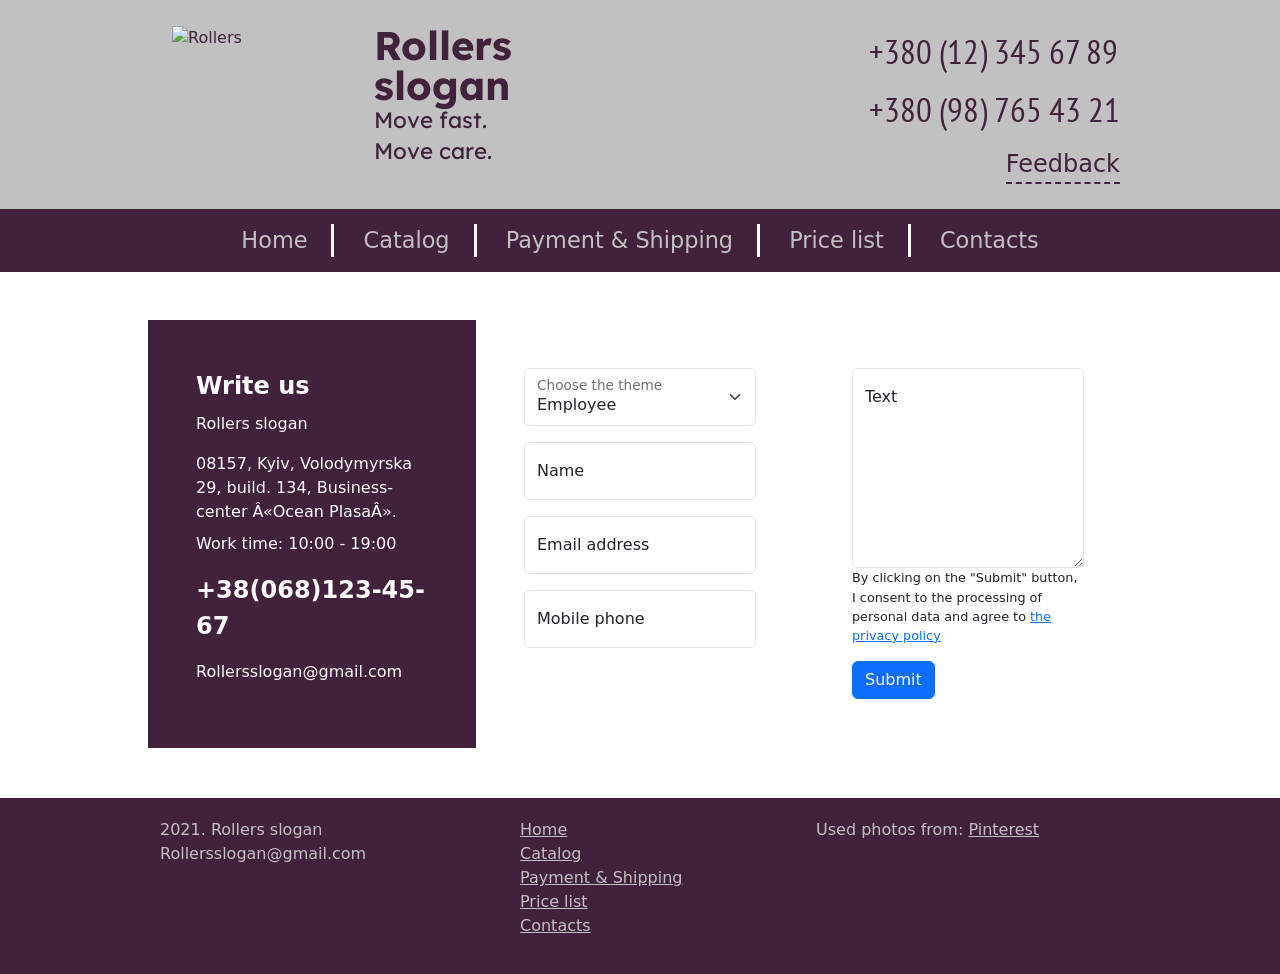
==== Web/contacts.html @ ca908b7d "contacts page" ====
<!DOCTYPE html>
<html>
<head>
	<title>Roller-skates</title>
    <link rel="stylesheet" href="styles/general.css">

    <link rel="stylesheet" href="styles/header.css">
    <link rel="stylesheet" href="styles/menu.css">
    <link rel="stylesheet" href="styles/main-section.css">
    <link rel="stylesheet" href="styles/footer.css">
	<!-- CSS only -->
	<meta name="viewport" content="width=device-width, initial-scale=1.0">
	<link href="https://cdn.jsdelivr.net/npm/bootstrap@5.0.0-beta3/dist/css/bootstrap.min.css" rel="stylesheet" integrity="sha384-eOJMYsd53ii+scO/bJGFsiCZc+5NDVN2yr8+0RDqr0Ql0h+rP48ckxlpbzKgwra6" crossorigin="anonymous">
	<script src="https://cdn.jsdelivr.net/npm/@popperjs/core@2.9.2/dist/umd/popper.min.js" integrity="sha384-IQsoLXl5PILFhosVNubq5LC7Qb9DXgDA9i+tQ8Zj3iwWAwPtgFTxbJ8NT4GN1R8p" crossorigin="anonymous"></script>
	<script src="https://cdn.jsdelivr.net/npm/bootstrap@5.0.0/dist/js/bootstrap.min.js" integrity="sha384-lpyLfhYuitXl2zRZ5Bn2fqnhNAKOAaM/0Kr9laMspuaMiZfGmfwRNFh8HlMy49eQ" crossorigin="anonymous"></script>	
</head>
<body>
	<div>
		<header>
	        <div class="content-container" style="color: #42213D;">

	        	<div class="row">
		            <div class="col-sm">
		            	<div class="row" style="float: left; display: flex;  margin: 25px 0;">
		            		<div class="col-sm-6" style="align-items: right;">
			                	<img src="https://i.pinimg.com/236x/af/53/f6/af53f6d822b1537bd895008fa3cf0e37.jpg" style="width: 150px; height: 150px;" alt="Rollers">
			                </div>
			                <div class="col-sm-6" style=" font-family: 'Lexend Deca', sans-serif; position: relative; line-height: 1;">
		                    	<p class="m-0" style=" margin: 30px 5px; font-size: 2.5em; font-weight: bold;">Rollers slogan</p>
		                    	<p style="font-size: 1.4em; line-height: 1.4em;">Move fast.<br>Move care.</p>
			                </div>
		            	</div>
		            </div>

		            <div class="col-sm">
		            	<div id="feedback-info-holder">
			                <p class="contact-item">+380 (12) 345 67 89</p>
			                <p class="contact-item">+380 (98) 765 43 21</p>
			                <p class="m-0" id="feedback-form-link">Feedback</p>
		            	</div>
		        	</div>
		        </div>
    		</div>		
	  	</header>

		<nav style="width: 100%; background-color: #42213D;">
	        <div class="content-container" id="main-menu-content">
	            <ul class="ps-0 mb-0">
	                <li class="px-4" style="border-right: 3px solid white"><a href="home.html">Home</a></li>
	                <li class="px-4" style="border-right: 3px solid white"><a href="index.html">Catalog</a></li>
	                <li class="px-4" style="border-right: 3px solid white"><a href="#">Payment & Shipping</a></li>
	                <li class="px-4" style="border-right: 3px solid white"><a href="#">Price list</a></li>
	                <li class="px-4"><a href="contacts.html">Contacts</a></li>
	            </ul>
	        </div>
	    </nav>

	    <div class="content-container d-flex flex-column justify-content-evenly pt-5">

	    	<div class="row" style="background-color: white; margin-bottom: 50px;">

		    	<div class="col-sm-4 p-5" style="background-color: #42213D; color: white;">
		    		<p class="mb-2" style="font-size: 1.5em; font-weight: bold;">Write us</p>
		    		<p>Rollers slogan</p>
					<p class="mb-2">08157, Kyiv, Volodymyrska 29, build. 134, Business-center «Ocean Plasa».</p>
					<p>Work time: 10:00 - 19:00</p>
					<p style="font-size: 1.5em; font-weight: bold; overflow-wrap: anywhere;">+38(068)123-45-67</p>
					<p style="overflow-wrap: anywhere;">Rollersslogan@gmail.com</p>

		    	</div>

		    	<div class="col-sm-4 p-5" style="">

		    		<div class="form-floating">
					  	<select class="form-select" id="floatingSelect" aria-label="Floating label select example">
					   		<option selected>Employee</option>
					    	<option value="1">Claim</option>
					    	<option value="2">Resume</option>
					    	<option value="3">Delivering</option>
					  	</select>
					  	<label for="floatingSelect">Choose the theme</label>
					</div>


					<div class="form-floating my-3">
					  	<input type="name" class="form-control" id="floatingInput" placeholder="name@example.com">
					  	<label for="floatingInput">Name</label>
					</div>

					<div class="form-floating my-3">
					  	<input type="email" class="form-control" id="floatingInput" placeholder="name@example.com">
					  	<label for="floatingInput">Email address</label>
					</div>

					<div class="form-floating my-3">
					  	<input type="phone" class="form-control" id="phone" placeholder="name@example.com">
					  	<label for="floatingInput">Mobile phone</label>
					</div>
					<script type="text/javascript">
						$("#phone").inputmask({"mask": "(999) 999-9999"});
					</script>
		    	</div>

		    	<div class="col-sm-4 p-5">
		    		<div class="form-floating">
					  	<textarea class="form-control" placeholder="Leave a comment here" id="floatingTextarea2" style="height: 200px"></textarea>
					  	<label for="floatingTextarea2">Text</label>
					</div>
					<p style="font-size: 0.8em;">By clicking on the "Submit" button, I consent to the processing of personal data and agree to <a href="https://www.google.com/url?sa=t&rct=j&q=&esrc=s&source=web&cd=&cad=rja&uact=8&ved=2ahUKEwjAidej97rwAhWplIsKHQskANsQFjAQegQIKhAD&url=https%3A%2F%2Fpolicies.google.com%2Fprivacy%3Fhl%3Den-US&usg=AOvVaw3RTtfJtR2-cXACFp7Z7hmn">the privacy policy</a></p>
					<button type="button" class="btn btn-primary">Submit</button>
		    	</div>

	    	</div>

	    	
	    </div>
	</div>



	<footer id="main-footer">

		<div class="content-container" id="main-footer-content">
			<div class="row">

				<div class="col-sm-4">
				    <div id="main-footer-info">
				        2021. Rollers slogan
				        <p style="overflow-wrap: anywhere;">Rollersslogan@gmail.com</p>
				    </div>
				</div>	
				
				<div class="col-sm-4">
				    <div id="main-footer-menu">
				            <ul>
				                <li><a href="home.html">Home</a></li>
				                <li><a href="index.html">Catalog</a></li>
				                <li><a href="#">Payment & Shipping</a></li>
				                <li><a href="#">Price list</a></li>
				                <li><a href="contacts.html">Contacts</a></li>
				            </ul>
				    </div>
				</div>
			    
			    <div class="col-sm-4">
				    <div id="used-sources">
				        	Used photos from:
				            <a href="https://www.pinterest.ru" target="_blank">Pinterest</a>
				    </div>
				</div>
			</div>
		</div>

		</footer>
</body>
</html>
---- Web/styles/general.css ----
/*'PT Sans'*/
@import url('https://fonts.googleapis.com/css2?family=PT+Sans&display=swap');
/*'PT Sans Narrow'*/
@import url('https://fonts.googleapis.com/css2?family=PT+Sans+Narrow&display=swap');
/*'Lexend Deca'*/
@import url('https://fonts.googleapis.com/css2?family=Lexend+Deca&display=swap');

html {
    scroll-behavior: smooth;
}

body {
    width: 100%;
    font-family: 'PT Sans', sans-serif;
    font-size: 14px;
    line-height: 22px;

    background-image: url("https://i.pinimg.com/564x/78/33/6a/78336aeec00b35302a378f59ad769f04.jpg");
    background-attachment: fixed;
    background-size: cover;
    background-position: center;

    display: flex;
    flex-direction: column;
    justify-content: space-between;
}

.content-container {
    display: block;
    max-width: 980px;
    height: 100%;
    margin: auto;
    padding: 0 10px;
}
---- Web/styles/header.css ----
/*'Lexend Deca'*/
@import url('https://fonts.googleapis.com/css2?family=Lexend+Deca&display=swap');
/*'PT Sans Narrow'*/
@import url('https://fonts.googleapis.com/css2?family=PT+Sans+Narrow&display=swap');

header {
    display: block;
    width: 100%;
    min-height: 200px;
    background-color: #C2C1C2;
}


#feedback-info-holder {
    float: right;
    margin-top: 30px;
}

.contact-item {
    font-size: 2.2em;
    line-height: 1.2em;
    font-family: 'PT Sans Narrow', sans-serif;
}

#feedback-form-link {
    margin-top: 15px;
    font-size: 1.5em;
    border-bottom: 2px dashed #42213D;
    float: right;
    transition: all 0.15s 0s ease-in-out;
    cursor: pointer;
}

#feedback-form-link:hover {
    color: #BD4089;
    border-bottom-color: #BD4089;
}

#feedback-form-link:active {
    color: #BD4089;
    border-bottom-color: #BD4089;
}
---- Web/styles/menu.css ----
#main-menu-content{
    text-align: center;
}

#main-menu-content li {
    display: inline-block;
    position: relative;
    box-sizing: content-box;
    margin: 15px 0;
    list-style-type: none;
}


#main-menu-content li a {
    color: #C2C1C2;
    font-size: 1.4em;
    text-decoration: none;
    transition: color 0.12s 0s ease-in;
}

#main-menu-content li:hover a {
    color: #BD4089;
}
---- Web/styles/main-section.css ----
#path-content {
    height: 40px;
    line-height: 40px;
    background-color: #C2C1C2;
}

#path-content a {
    color: #42213D;
    text-decoration: none;
}

#path-content a:hover {
    color: #BD4089;
}

/*---------------------------main-section----------------------------*/

#main-content {
    display: flex;
    padding-top: 15px;
    background-color: #C2C1C2;
    padding-bottom: 100px;
}

#categories-list {
    list-style-type: none;
    height: auto;
    overflow: hidden;
}

.category-title {
    font-size: 1.4em;
    cursor: pointer;
    transition: color 0.15s 0s ease-in-out;
}

.category-title:hover {
    color: #BD4089;
}

.subcategories-list {
    list-style-type: square;
    list-style-position: inside;
    padding: 3px 0;
    margin-left: 20px;
    width: auto;
    overflow: hidden;
    transition: max-height 0.2s 0s ease-in-out;
}

.subcategories-list a {
    color: #42213D;
    text-decoration: none;
}

.subcategories-list a:hover {
    color: #BD4089;
}

/*=----------------------------------------rightblock------------------------------*/

#center {
    flex: 1;
    color: #42213D;
}

#catalog-pages-holder {
    width: 100%;
    position: relative;
}

.catalog-page {
    width: 100%;
    display: flex;
    flex-wrap: wrap;
    flex-direction: row;
    justify-content: space-between;
}

.product-card {
    position: relative;
    width: 250px;
    height: 350px;
    margin-bottom: 15px;
    padding: 15px 0 ;
    background-color: #42213D;
    transition: all 0.2s 0s ease-in-out;
}

.product-card:hover {
    transform: scale(1.03);
    box-shadow: 0 0 7px rgba(39, 39, 39, 0.64);
}

.product-image-holder {
    height: 40%;
    width: 100%;
    box-sizing: border-box;
    background-color: white;
}

.product-image-holder img{
    display: block;
    height: 100%;
    margin: auto;
}

.product-name {
    text-align: center;
    font-size: 1.2em;
    color: #C2C1C2;
    margin: 10px;
}

.product-details-holder {
    position: absolute;
    margin-left: 10px;
}

.product-details li{
    list-style-type: none;
    color: #C2C1C2;
    display: flex;
    align-items: center;
}

.detail-icon{
    height: 15px;
    width: 15px;
    margin-right: 5px;
    background-size: contain;
    background-position: center;
}

.product-price {
    position: absolute;
    bottom: 10px;
    right: 20px;
    color: #C2C1C2;
    font-size: 1.4em;
}

#catalog-pages-nav-holder {
    height: 20px;
    display: block;
    text-align: center;
}
/*----------------------------------*/

#bottom-text {
    column-count: 2;
    column-gap: 60px;

    text-align: justify;

    margin-top: 60px;
    padding-top: 30px;

    border-top: 1px solid #42213D;
    color: #42213D;
}
---- Web/styles/footer.css ----
#main-footer {
    display: block;
    width: 100%;
    background-color: #42213D;
}

#main-footer-content {
    color: #C2C1C2;
}

#main-footer-content > div{
    padding: 20px 0;
}

#main-footer-content a{
    color: #C2C1C2;
}

#main-footer-content a:hover{
    color: #BD4089;
}

#main-footer-content ul{
    list-style-type: none;
}
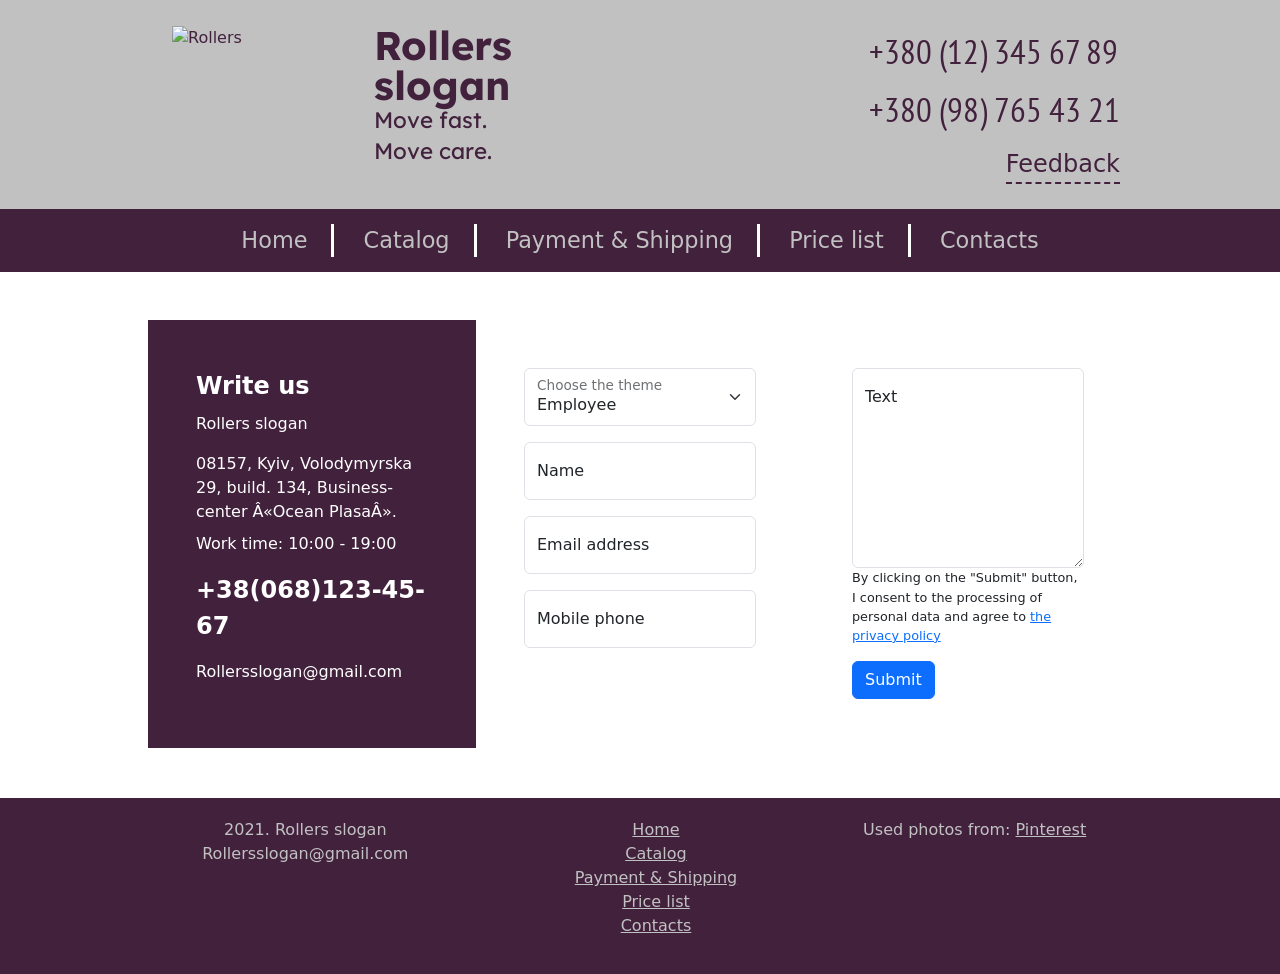
==== commit c64f7503: "some fiction" ====
--- a/Web/contacts.html
+++ b/Web/contacts.html
@@ -3,7 +3,6 @@
 <head>
 	<title>Roller-skates</title>
     <link rel="stylesheet" href="styles/general.css">
-
     <link rel="stylesheet" href="styles/header.css">
     <link rel="stylesheet" href="styles/menu.css">
     <link rel="stylesheet" href="styles/main-section.css">
@@ -112,45 +111,36 @@
 
 	    	</div>
 
-	    	
 	    </div>
 	</div>
 
 
 
-	<footer id="main-footer">
-
-		<div class="content-container" id="main-footer-content">
+	<footer id="footer">
+		<div class="content-container">
 			<div class="row">
 
 				<div class="col-sm-4">
-				    <div id="main-footer-info">
-				        2021. Rollers slogan
-				        <p style="overflow-wrap: anywhere;">Rollersslogan@gmail.com</p>
-				    </div>
+			        2021. Rollers slogan<br>
+			        <p style="overflow-wrap: anywhere;">   Rollersslogan@gmail.com</p>
 				</div>	
 				
 				<div class="col-sm-4">
-				    <div id="main-footer-menu">
-				            <ul>
-				                <li><a href="home.html">Home</a></li>
-				                <li><a href="index.html">Catalog</a></li>
-				                <li><a href="#">Payment & Shipping</a></li>
-				                <li><a href="#">Price list</a></li>
-				                <li><a href="contacts.html">Contacts</a></li>
-				            </ul>
-				    </div>
+		            <ul>
+		                <li><a href="home.html">Home</a></li>
+		                <li><a href="index.html">Catalog</a></li>
+		                <li><a href="#">Payment & Shipping</a></li>
+		                <li><a href="#">Price list</a></li>
+		                <li><a href="contacts.html">Contacts</a></li>
+		            </ul>
 				</div>
 			    
 			    <div class="col-sm-4">
-				    <div id="used-sources">
-				        	Used photos from:
-				            <a href="https://www.pinterest.ru" target="_blank">Pinterest</a>
-				    </div>
+		        	Used photos from:
+		            <a href="https://www.pinterest.ru" target="_blank">Pinterest</a>
 				</div>
 			</div>
 		</div>
-
-		</footer>
+	</footer>
 </body>
 </html>
--- a/Web/styles/main-section.css
+++ b/Web/styles/main-section.css
@@ -64,24 +64,19 @@
     color: #42213D;
 }
 
-#catalog-pages-holder {
-    width: 100%;
-    position: relative;
-}
-
 .catalog-page {
     width: 100%;
     display: flex;
     flex-wrap: wrap;
     flex-direction: row;
-    justify-content: space-between;
+    justify-content: start;
 }
 
 .product-card {
     position: relative;
-    width: 250px;
+    width: 210px;
     height: 350px;
-    margin-bottom: 15px;
+    margin: 12px;
     padding: 15px 0 ;
     background-color: #42213D;
     transition: all 0.2s 0s ease-in-out;
--- a/Web/styles/footer.css
+++ b/Web/styles/footer.css
@@ -1,25 +1,25 @@
-#main-footer {
+#footer {
     display: block;
     width: 100%;
     background-color: #42213D;
+    text-align: center;	
+    color: #C2C1C2;
+    vertical-align: baseline;
 }
 
-#main-footer-content {
+
+#footer > div{
+    padding: 20px 0;
+}
+
+#footer a{
     color: #C2C1C2;
 }
 
-#main-footer-content > div{
-    padding: 20px 0;
-}
-
-#main-footer-content a{
-    color: #C2C1C2;
-}
-
-#main-footer-content a:hover{
+#footer a:hover{
     color: #BD4089;
 }
 
-#main-footer-content ul{
+#footer ul{
     list-style-type: none;
 }
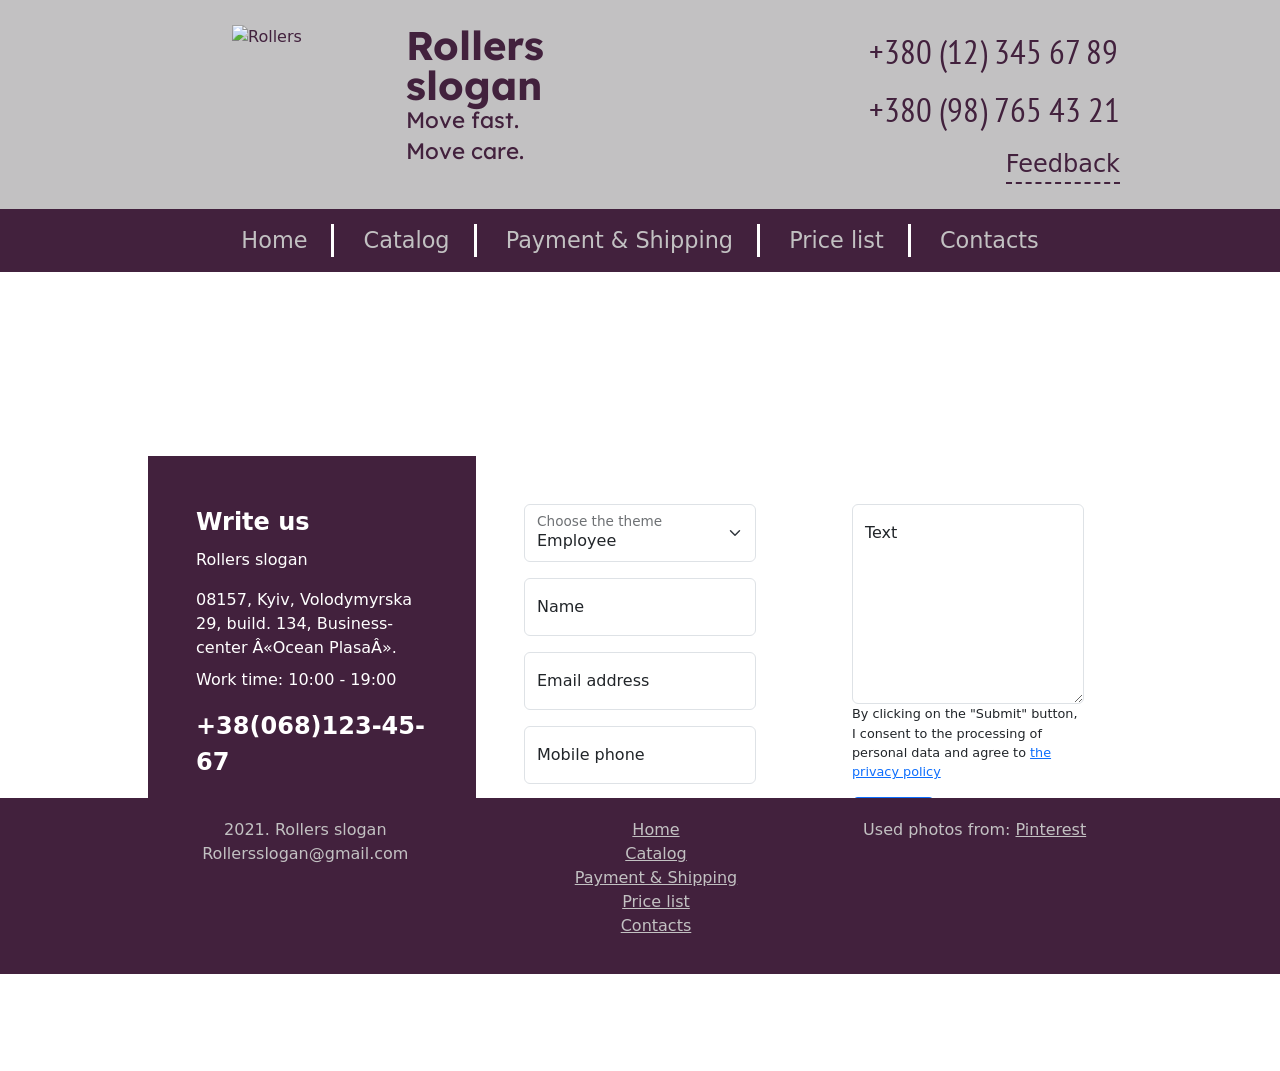
==== commit 94759721: "popup animation" ====
--- a/Web/contacts.html
+++ b/Web/contacts.html
@@ -21,7 +21,7 @@
 	        	<div class="row">
 		            <div class="col-sm">
 		            	<div class="row" style="float: left; display: flex;  margin: 25px 0;">
-		            		<div class="col-sm-6" style="align-items: right;">
+		            		<div class="col-sm-6 d-flex flex-row-reverse" style="align-items: right;">
 			                	<img src="https://i.pinimg.com/236x/af/53/f6/af53f6d822b1537bd895008fa3cf0e37.jpg" style="width: 150px; height: 150px;" alt="Rollers">
 			                </div>
 			                <div class="col-sm-6" style=" font-family: 'Lexend Deca', sans-serif; position: relative; line-height: 1;">
--- a/Web/styles/general.css
+++ b/Web/styles/general.css
@@ -5,8 +5,8 @@
 /*'Lexend Deca'*/
 @import url('https://fonts.googleapis.com/css2?family=Lexend+Deca&display=swap');
 
-html {
-    scroll-behavior: smooth;
+html{
+    height: 100%;
 }
 
 body {
@@ -19,16 +19,16 @@
     background-attachment: fixed;
     background-size: cover;
     background-position: center;
-
+    
+    height: 100%;
     display: flex;
     flex-direction: column;
     justify-content: space-between;
 }
 
 .content-container {
-    display: block;
     max-width: 980px;
     height: 100%;
     margin: auto;
     padding: 0 10px;
-}
+}
--- a/Web/styles/header.css
+++ b/Web/styles/header.css
@@ -25,10 +25,12 @@
 #feedback-form-link {
     margin-top: 15px;
     font-size: 1.5em;
+    color: #42213D;
     border-bottom: 2px dashed #42213D;
     float: right;
     transition: all 0.15s 0s ease-in-out;
     cursor: pointer;
+    text-decoration: none;
 }
 
 #feedback-form-link:hover {
--- a/Web/styles/footer.css
+++ b/Web/styles/footer.css
@@ -1,10 +1,9 @@
 #footer {
-    display: block;
     width: 100%;
+    
     background-color: #42213D;
     text-align: center;	
     color: #C2C1C2;
-    vertical-align: baseline;
 }
 
 
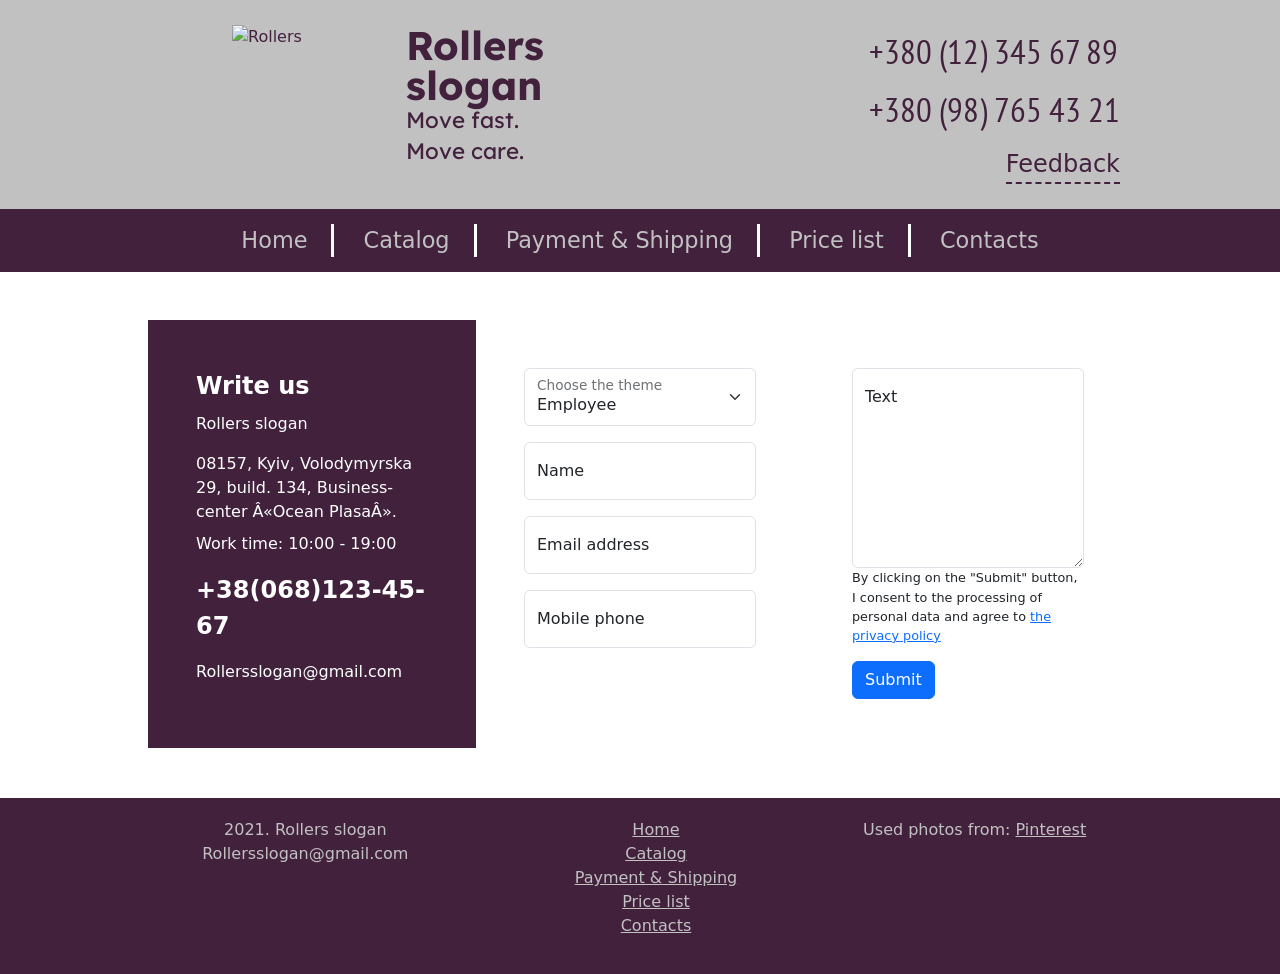
==== commit ac22fd15: "popup form finished" ====
--- a/Web/contacts.html
+++ b/Web/contacts.html
@@ -7,6 +7,7 @@
     <link rel="stylesheet" href="styles/menu.css">
     <link rel="stylesheet" href="styles/main-section.css">
     <link rel="stylesheet" href="styles/footer.css">
+    <link rel="stylesheet" href="styles/popup.css">
 	<!-- CSS only -->
 	<meta name="viewport" content="width=device-width, initial-scale=1.0">
 	<link href="https://cdn.jsdelivr.net/npm/bootstrap@5.0.0-beta3/dist/css/bootstrap.min.css" rel="stylesheet" integrity="sha384-eOJMYsd53ii+scO/bJGFsiCZc+5NDVN2yr8+0RDqr0Ql0h+rP48ckxlpbzKgwra6" crossorigin="anonymous">
@@ -35,7 +36,7 @@
 		            	<div id="feedback-info-holder">
 			                <p class="contact-item">+380 (12) 345 67 89</p>
 			                <p class="contact-item">+380 (98) 765 43 21</p>
-			                <p class="m-0" id="feedback-form-link">Feedback</p>
+			                <a href="#popup" class="m-0 popup_link" id="feedback-form-link">Feedback</a></p>
 		            	</div>
 		        	</div>
 		        </div>
@@ -53,94 +54,137 @@
 	            </ul>
 	        </div>
 	    </nav>
+	    <div>
+		    <div class="content-container pt-5">
 
-	    <div class="content-container d-flex flex-column justify-content-evenly pt-5">
+		    	<div class="row" style="background-color: white; margin-bottom: 50px;">
 
-	    	<div class="row" style="background-color: white; margin-bottom: 50px;">
+			    	<div class="col-sm-4 p-5" style="background-color: #42213D; color: white;">
+			    		<p class="mb-2" style="font-size: 1.5em; font-weight: bold;">Write us</p>
+			    		<p>Rollers slogan</p>
+						<p class="mb-2">08157, Kyiv, Volodymyrska 29, build. 134, Business-center «Ocean Plasa».</p>
+						<p>Work time: 10:00 - 19:00</p>
+						<p style="font-size: 1.5em; font-weight: bold; overflow-wrap: anywhere;">+38(068)123-45-67</p>
+						<p style="overflow-wrap: anywhere;">Rollersslogan@gmail.com</p>
 
-		    	<div class="col-sm-4 p-5" style="background-color: #42213D; color: white;">
-		    		<p class="mb-2" style="font-size: 1.5em; font-weight: bold;">Write us</p>
-		    		<p>Rollers slogan</p>
-					<p class="mb-2">08157, Kyiv, Volodymyrska 29, build. 134, Business-center «Ocean Plasa».</p>
-					<p>Work time: 10:00 - 19:00</p>
-					<p style="font-size: 1.5em; font-weight: bold; overflow-wrap: anywhere;">+38(068)123-45-67</p>
-					<p style="overflow-wrap: anywhere;">Rollersslogan@gmail.com</p>
+			    	</div>
+
+			    	<div class="col-sm-4 p-5" style="">
+
+			    		<div class="form-floating">
+						  	<select class="form-select" id="floatingSelect" aria-label="Floating label select example">
+						   		<option selected>Employee</option>
+						    	<option value="1">Claim</option>
+						    	<option value="2">Resume</option>
+						    	<option value="3">Delivering</option>
+						  	</select>
+						  	<label for="floatingSelect">Choose the theme</label>
+						</div>
+
+
+						<div class="form-floating my-3">
+						  	<input type="name" class="form-control" id="floatingInput" placeholder="name@example.com">
+						  	<label for="floatingInput">Name</label>
+						</div>
+
+						<div class="form-floating my-3">
+						  	<input type="email" class="form-control" id="floatingInput" placeholder="name@example.com">
+						  	<label for="floatingInput">Email address</label>
+						</div>
+
+						<div class="form-floating my-3">
+						  	<input type="phone" class="form-control" id="phone" placeholder="name@example.com">
+						  	<label for="floatingInput">Mobile phone</label>
+						</div>
+			    	</div>
+
+			    	<div class="col-sm-4 p-5">
+			    		<div class="form-floating">
+						  	<textarea class="form-control" placeholder="Leave a comment here" id="floatingTextarea2" style="height: 200px"></textarea>
+						  	<label for="floatingTextarea2">Text</label>
+						</div>
+						<p style="font-size: 0.8em;">By clicking on the "Submit" button, I consent to the processing of personal data and agree to <a href="https://www.google.com/url?sa=t&rct=j&q=&esrc=s&source=web&cd=&cad=rja&uact=8&ved=2ahUKEwjAidej97rwAhWplIsKHQskANsQFjAQegQIKhAD&url=https%3A%2F%2Fpolicies.google.com%2Fprivacy%3Fhl%3Den-US&usg=AOvVaw3RTtfJtR2-cXACFp7Z7hmn">the privacy policy</a></p>
+						<button type="button" class="btn btn-primary">Submit</button>
+			    	</div>
 
 		    	</div>
 
-		    	<div class="col-sm-4 p-5" style="">
+		    </div>
+		</div>
+	</div>
 
-		    		<div class="form-floating">
-					  	<select class="form-select" id="floatingSelect" aria-label="Floating label select example">
-					   		<option selected>Employee</option>
-					    	<option value="1">Claim</option>
-					    	<option value="2">Resume</option>
-					    	<option value="3">Delivering</option>
-					  	</select>
-					  	<label for="floatingSelect">Choose the theme</label>
+	<footer id="footer">
+			<div class="content-container">
+				<div class="row">
+
+					<div class="col-sm-4">
+				        2021. Rollers slogan<br>
+				        <p style="overflow-wrap: anywhere;">   Rollersslogan@gmail.com</p>
+					</div>	
+					
+					<div class="col-sm-4">
+			            <ul>
+			                <li><a href="home.html">Home</a></li>
+			                <li><a href="index.html">Catalog</a></li>
+			                <li><a href="#">Payment & Shipping</a></li>
+			                <li><a href="#">Price list</a></li>
+			                <li><a href="contacts.html">Contacts</a></li>
+			            </ul>
+					</div>
+				    
+				    <div class="col-sm-4">
+			        	Used photos from:
+			            <a href="https://www.pinterest.ru" target="_blank">Pinterest</a>
+					</div>
+				</div>
+			</div>
+	</footer>
+
+		<div class="popup" id="popup">
+			<div class="popup_body">
+				<div class="popup_content">
+					<div class="popup_close">
+						<a href="#"  style="text-decoration: none;">
+							<span>&#10006;</span>
+						</a>
 					</div>
 
+					<div class="popup_title">Connect with us</div>
 
-					<div class="form-floating my-3">
-					  	<input type="name" class="form-control" id="floatingInput" placeholder="name@example.com">
-					  	<label for="floatingInput">Name</label>
-					</div>
+					<form class="needs-validation" novalidate>
 
-					<div class="form-floating my-3">
-					  	<input type="email" class="form-control" id="floatingInput" placeholder="name@example.com">
-					  	<label for="floatingInput">Email address</label>
-					</div>
+					    <label for="validationCustom01" class="form-label">Name</label>
+					    <input type="text" class="form-control" id="popup-name" required>
+						<div class="invalid-feedback">
+						   Please enter your name
+						</div>
 
-					<div class="form-floating my-3">
-					  	<input type="phone" class="form-control" id="phone" placeholder="name@example.com">
-					  	<label for="floatingInput">Mobile phone</label>
-					</div>
-					<script type="text/javascript">
-						$("#phone").inputmask({"mask": "(999) 999-9999"});
-					</script>
-		    	</div>
+					    <label for="validationCustom02" class="form-label">Mobile Phone</label>
+					    <input type="text" class="form-control" id="popup-phone" required>
+					    <div class="invalid-feedback">
+					      	Please enter your mobile phone
+					    </div>
 
-		    	<div class="col-sm-4 p-5">
-		    		<div class="form-floating">
-					  	<textarea class="form-control" placeholder="Leave a comment here" id="floatingTextarea2" style="height: 200px"></textarea>
-					  	<label for="floatingTextarea2">Text</label>
-					</div>
-					<p style="font-size: 0.8em;">By clicking on the "Submit" button, I consent to the processing of personal data and agree to <a href="https://www.google.com/url?sa=t&rct=j&q=&esrc=s&source=web&cd=&cad=rja&uact=8&ved=2ahUKEwjAidej97rwAhWplIsKHQskANsQFjAQegQIKhAD&url=https%3A%2F%2Fpolicies.google.com%2Fprivacy%3Fhl%3Den-US&usg=AOvVaw3RTtfJtR2-cXACFp7Z7hmn">the privacy policy</a></p>
-					<button type="button" class="btn btn-primary">Submit</button>
-		    	</div>
+					    <label for="validationCustomUsername" class="form-label">Email</label>
+					    <input type="email" class="form-control" id="popup-email" aria-describedby="inputGroupPrepend" required>
+					    <div class="invalid-feedback">
+					        Please enter a valid email.
+					    </div>
 
-	    	</div>
+					    <label for="validationCustom03" class="form-label">Message</label>
+					    <input type="text" class="form-control" id="popup-message" style="height: 200px;" required>
+					    <div class="invalid-feedback">
+					    	Please enter something.
+					    </div>
 
-	    </div>
-	</div>
+					    <button class="mt-2 btn btn-primary" type="submit">Submit form</button>
+					</form>
 
-
-
-	<footer id="footer">
-		<div class="content-container">
-			<div class="row">
-
-				<div class="col-sm-4">
-			        2021. Rollers slogan<br>
-			        <p style="overflow-wrap: anywhere;">   Rollersslogan@gmail.com</p>
-				</div>	
-				
-				<div class="col-sm-4">
-		            <ul>
-		                <li><a href="home.html">Home</a></li>
-		                <li><a href="index.html">Catalog</a></li>
-		                <li><a href="#">Payment & Shipping</a></li>
-		                <li><a href="#">Price list</a></li>
-		                <li><a href="contacts.html">Contacts</a></li>
-		            </ul>
-				</div>
-			    
-			    <div class="col-sm-4">
-		        	Used photos from:
-		            <a href="https://www.pinterest.ru" target="_blank">Pinterest</a>
 				</div>
 			</div>
 		</div>
-	</footer>
+
+		<script type="text/javascript" src="scripts/popup.js"></script>
+		<script type="text/javascript" src="scripts/validation.js"></script>
 </body>
 </html>
--- a/Web/styles/popup.css
+++ b/Web/styles/popup.css
@@ -0,0 +1,65 @@
+.popup{
+	z-index: 2;
+	position: fixed;
+	width: 100%;
+	height: 100%;
+	background-color: rgba(0,0,0,0.8);
+	top: 0;
+	left: 0;
+
+	opacity: 0;
+	visibility: hidden;
+	transition: all 0.8s ease 0s;
+}
+
+.popup.open {
+	opacity: 1;
+	visibility: visible;
+}
+
+.popup.open .popup_content{
+	opacity: 1;
+	transform: translate(0px, 0%);
+}
+
+.popup_body{
+	min-height: 100%;
+	display: flex;
+	align-items: center;
+	justify-content: center;
+	padding: 30px 10px;
+}
+
+.popup_content{
+	background-color: white;
+	color: #000;
+	text-align: center;
+	max-width: 800px;
+	padding: 30px;
+	position: relative;
+
+	opacity: 0;
+	transition: all 0.8s ease 0s;
+	transform: translate(0px, -100%);
+}
+
+.popup_close{
+	position: absolute;
+	top: -20px;
+	right: -20px;
+	background-color: white;
+	text-align: center;
+}
+
+.popup_title{
+	font-size: 40px;
+	margin: 0px 0px 1em 0px;
+}
+
+.popup_text{
+
+}
+
+.lock{
+	overflow: hidden;
+}
